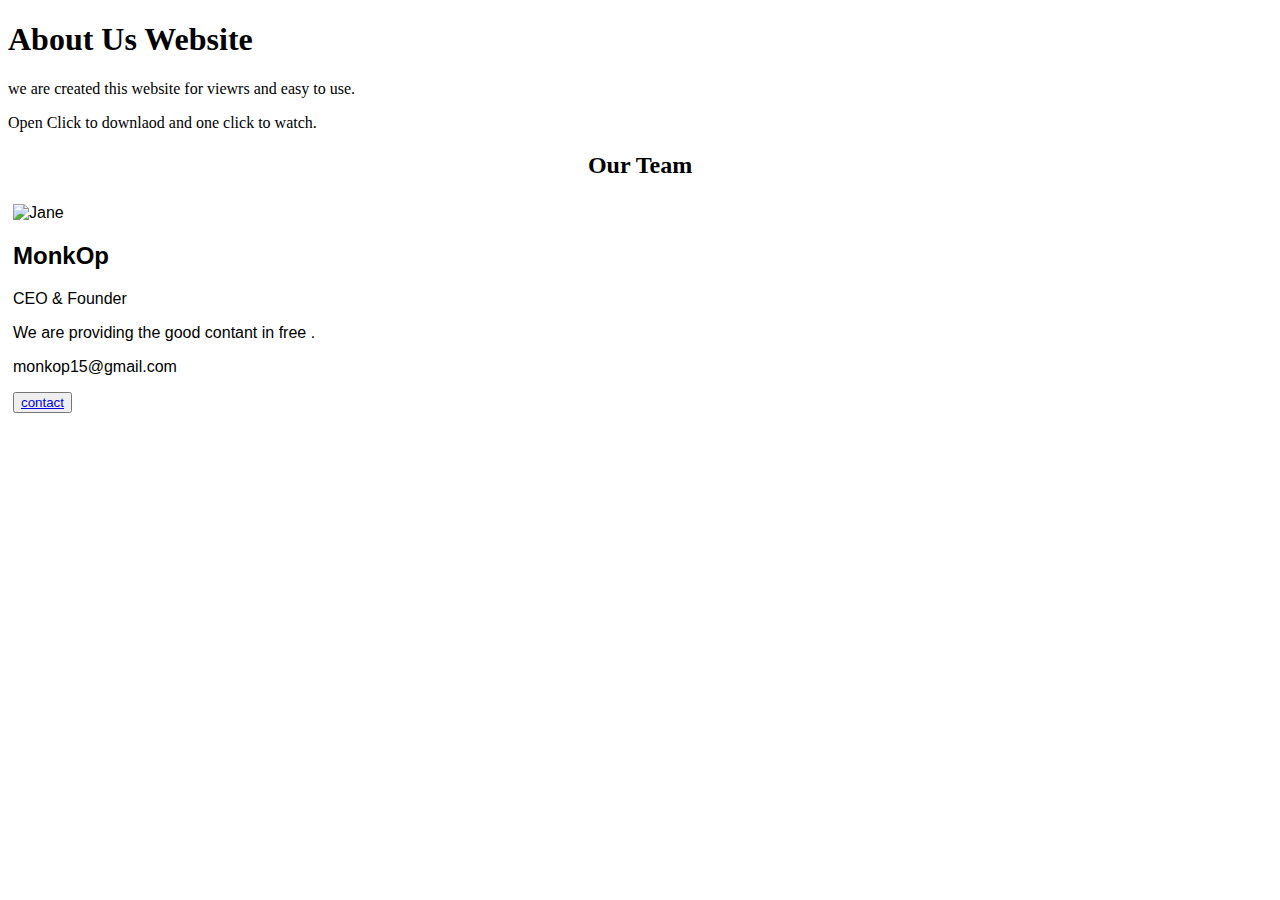
==== about.html @ cf5d2207 "Add files via upload" ====
<!DOCTYPE html>
<html lang="en">
<head>
    <meta charset="UTF-8">
    <meta http-equiv="X-UA-Compatible" content="IE=edge">
    <meta name="viewport" content="width=device-width, initial-scale=1.0">
    <title> Adout Us </title>
    <link rel="stylesheet" href="style.css">
    <!-- CSS only -->
    <link href="https://cdn.jsdelivr.net/npm/bootstrap@5.1.1/dist/css/bootstrap.min.css" rel="stylesheet"
      integrity="sha384-F3w7mX95PdgyTmZZMECAngseQB83DfGTowi0iMjiWaeVhAn4FJkqJByhZMI3AhiU" crossorigin="anonymous">
    <script src="https://cdn.jsdelivr.net/npm/bootstrap@5.1.1/dist/js/bootstrap.bundle.min.js"
      integrity="sha384-/bQdsTh/da6pkI1MST/rWKFNjaCP5gBSY4sEBT38Q/9RBh9AH40zEOg7Hlq2THRZ"
      crossorigin="anonymous"></script>
      <link rel="shortcut icon" type="image/x-icon" href="/img/fav.png" />
</head>
<body>
    <div class="about-section">
        <h1>About Us Website</h1>
        <p>we are created this website for viewrs and easy to use. </p>
        <p>Open Click to downlaod and one click to watch.</p>
      </div>
      
      <h2 style="text-align:center">Our Team</h2>
      <div class="row">
        <div class="column">
          <div class="card">
            <img src="/img/fav.png" alt="Jane" style="width:30%">
            <div class="container">
              <h2>MonkOp</h2>
              <p class="title">CEO & Founder</p>
              <p>We are providing the good contant in free .</p>
              <p>monkop15@gmail.com</p>
              <p><button class="button" > <a href="/contact.html">contact </a></button></p>
            </div>
          </div>
        </div>
      
        
        </div>
      
</body>
</html>
---- style.css ----
/*  Heading of head */

 .typewriter h1 {
    overflow: hidden;
  
    border-right: .15em solid orange;
    
    white-space: nowrap;
    
    margin: 0 auto;
   
    letter-spacing: .15em;
   
    animation:
        typing 4.5s steps(40, end),
        blink-caret .75s step-end infinite;
}


@keyframes typing {
    from {
        width: 0
    }

    to {
        width: 80%
    }
}


@keyframes blink-caret {

    from,
    to {
        border-color: transparent
    }

    50% {
        border-color: orange;
    }
}

/* last */
.row {
    display: flex;
}

.column {
    float: left;
    width: 33.33%;
    padding: 5px;
    flex: 33.33%;
    padding: 5px;
}

.row::after {
    content: "";
    clear: both;
    display: table;
}

@media screen and (max-width: 500px) {
    .column {
        width: 100%;
    }
}

/* Button */
.block {
display: block;
width: 100%;
border: none;
background-color: #04AA6D;
color: white;
padding: 14px 28px;
font-size: 16px;
cursor: pointer;
text-align: center;
}

.block:hover {
background-color: #ddd;
color: rgb(40, 201, 126);
}
 
/* ---------------------footer section--------------------- */
.footer{ 
    text-align: center;
    margin-top: 50px;
    background: linear-gradient(45deg,#2efd38, #e2efff);
    color: rgb(3, 3, 3);
}
.footer p a i{
    position: relative;
    font-size: 30px;
    width: 40px;
    height: 40px;
    justify-content: center;
    align-items: center;
    padding-top: 5px;
    padding-bottom: 10px;
    padding-left: 10px;
    padding-right: 10px;
    margin:12px 12px;
    border-radius: 2px;
    background: #fff;
    color: #000;
    border: 0.5px solid #fff;
}


.copyright{
    margin-bottom:-80px ;
    text-align: center;
    /* font-size: 30px; */
    padding-bottom: 20px;
}

.footer hr{
    margin-top:10px ;
    background: #ccc;
}
.row
{
    font-family: Arial, Helvetica, sans-serif;
}
.t
{
    text-align: center;
}
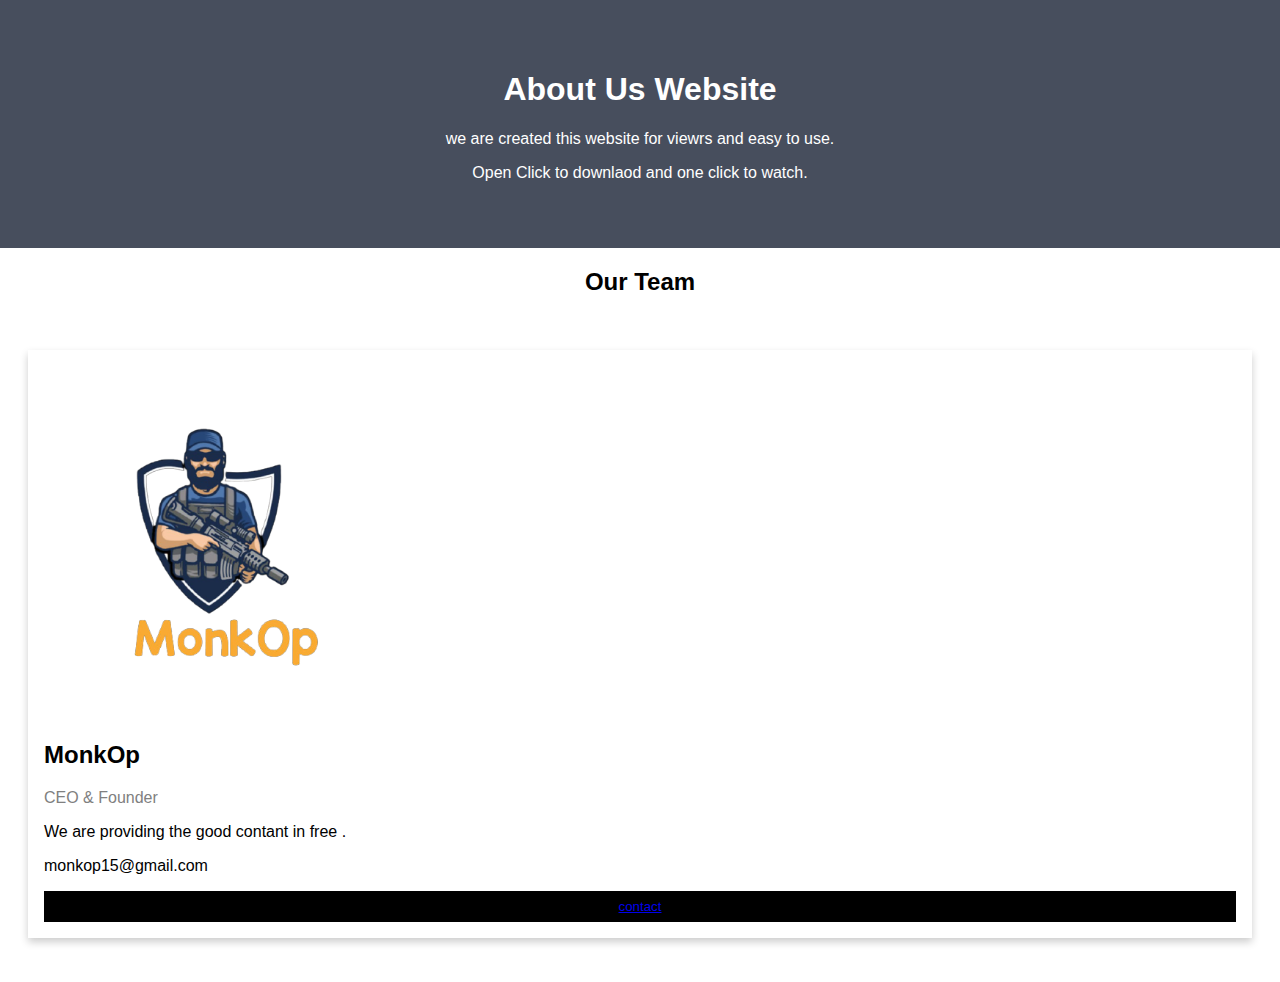
==== commit 13140007: "Update about.html" ====
--- a/about.html
+++ b/about.html
@@ -12,7 +12,7 @@
     <script src="https://cdn.jsdelivr.net/npm/bootstrap@5.1.1/dist/js/bootstrap.bundle.min.js"
       integrity="sha384-/bQdsTh/da6pkI1MST/rWKFNjaCP5gBSY4sEBT38Q/9RBh9AH40zEOg7Hlq2THRZ"
       crossorigin="anonymous"></script>
-      <link rel="shortcut icon" type="image/x-icon" href="/img/fav.png" />
+      <link rel="shortcut icon" type="image/x-icon" href="fav.png" />
 </head>
 <body>
     <div class="about-section">
@@ -25,7 +25,7 @@
       <div class="row">
         <div class="column">
           <div class="card">
-            <img src="/img/fav.png" alt="Jane" style="width:30%">
+            <img src="fav.png" alt="Jane" style="width:30%">
             <div class="container">
               <h2>MonkOp</h2>
               <p class="title">CEO & Founder</p>
@@ -40,4 +40,4 @@
         </div>
       
 </body>
-</html>+</html>
--- a/style.css
+++ b/style.css
@@ -80,51 +80,299 @@
 
 .block:hover {
 background-color: #ddd;
-color: rgb(40, 201, 126);
-}
- 
-/* ---------------------footer section--------------------- */
-.footer{ 
-    text-align: center;
-    margin-top: 50px;
-    background: linear-gradient(45deg,#2efd38, #e2efff);
-    color: rgb(3, 3, 3);
-}
-.footer p a i{
-    position: relative;
-    font-size: 30px;
-    width: 40px;
-    height: 40px;
-    justify-content: center;
-    align-items: center;
-    padding-top: 5px;
-    padding-bottom: 10px;
-    padding-left: 10px;
-    padding-right: 10px;
-    margin:12px 12px;
-    border-radius: 2px;
-    background: #fff;
-    color: #000;
-    border: 0.5px solid #fff;
-}
-
-
-.copyright{
-    margin-bottom:-80px ;
-    text-align: center;
-    /* font-size: 30px; */
-    padding-bottom: 20px;
-}
-
-.footer hr{
-    margin-top:10px ;
-    background: #ccc;
-}
-.row
-{
-    font-family: Arial, Helvetica, sans-serif;
+color: rgb(218, 255, 238);
 }
 .t
 {
     text-align: center;
 }
+ 
+/* ---------------------footer section--------------------- */
+body{
+    font-family: 'Raleway', sans-serif;
+  }
+  
+  .search-text {
+     padding-bottom: 60px;
+  }
+      
+  .search-text .input-search {
+      height: 45px;
+      width: 40%;
+      padding-left: 20px;
+      color: #333;
+  } 
+  
+  .search-text .btn-search {
+      background: #545454;
+      border: none;
+      color: #FFF;
+      height: 45px;
+      width: 80px;
+  }
+  
+  .search-text h4 {
+      color: #888582;
+      font-weight: 700;
+  }
+  
+  footer {
+      background-color: #222222;
+      padding: 60px 0px;
+  }
+  
+  footer ul{
+      list-style: none;
+      margin: 0 auto;
+      display: inline-block;
+      padding-top: 50px;
+  }
+  
+  footer ul li {
+      float: left;
+  }
+  
+  footer ul li a{
+      color: #b1aca1;
+      padding: 20px;
+  }
+  
+  footer ul li a:hover {
+      color: #04AA6D;
+      text-decoration: none;
+  }
+  
+  .footer-top {
+      padding-bottom: 50px;
+  }
+  
+  .footer-top .fa {
+      font-size: 8px;
+      color: #FFF;
+      padding-right: 10px;
+  }
+  
+  .footer-top a {
+      color: #FFF;
+      background: #333333; 
+      padding: 10px;
+  }
+  
+  .footer-top .col-lg-2:hover .fa, 
+  .footer-top .col-lg-2:hover a{
+      color: #04AA6D;
+      text-decoration: none;
+  }
+  
+  .copyright {
+      background-color: #f0f0f0;
+  }
+  
+  .copyright p {
+      font-size: 12px;
+      padding: 15px 0 10px 0;
+  }
+  
+  #top {
+      color: #fff;
+      background: #04AA6D;
+      cursor: pointer;
+      font-size: 18px;
+      line-height: 40px;
+      height: 40px;
+      width: 40px;
+      right: 30px;
+      position: fixed;
+      border-radius: 3px;
+      text-align: center;
+      bottom: 350px;
+  }
+  /*  Footer 2 */
+  
+  .footer-top2 a {
+      display: block;
+      color: #FFF;
+      background: #333333;
+       border-radius: 72px;
+      height: 100px;
+      width: 100px;
+      padding: 43px 0px;
+  }
+  
+  .footer-top2 {
+      padding-bottom: 50px;
+  }
+  
+  .footer-top2 .fa {
+      font-size: 18px;
+      color: #FFF;
+      padding-right: 10px;
+  }
+  
+  .footer-top a {
+      color: #FFF;
+      background: #333333; 
+      padding: 10px;
+  }
+  
+  .footer-top2 .col-lg-2:hover a {
+      color: #FFF;
+      text-decoration: none;
+      background: #7dabdb;
+      transition: all 2s ease-in-out;
+  }
+  /*  Footer 2 End */
+  
+  
+  /*  Footer 3 */
+  .footer-top3 .fa {
+      background: #333333;
+      color: #FFF;
+      width: 50px;
+      height: 50px;
+      line-height: 50px;
+      border-radius: 50%;
+      font-size: 14px;
+      margin-right: 5px;
+  } 
+  
+  .footer-top3 .fa:hover {
+      color: #FFF;
+      background: #7dabdb;
+      transition: all 2s ease-in-out;
+  } 
+  
+  .footer-top3 a {
+      color: #FFF;
+      text-decoration: none;
+  }
+  /*  Footer 3 End */
+
+/* About section */
+
+body {
+    font-family: Arial, Helvetica, sans-serif;
+    margin: 0;
+  }
+  
+  html {
+    box-sizing: border-box;
+  }
+  
+  *, *:before, *:after {
+    box-sizing: inherit;
+  }
+  
+  .column {
+    float: left;
+    width: 33.3%;
+    margin-bottom: 16px;
+    padding: 0 8px;
+  }
+  
+  .card {
+    box-shadow: 0 4px 8px 0 rgba(0, 0, 0, 0.2);
+    margin: 8px;
+  }
+  
+  .about-section {
+    padding: 50px;
+    text-align: center;
+    background-color: #474e5d;
+    color: white;
+  }
+  
+  .container {
+    padding: 0 16px;
+  }
+  
+  .container::after, .row::after {
+    content: "";
+    clear: both;
+    display: table;
+  }
+  
+  .title {
+    color: grey;
+  }
+  
+  .button {
+    border: none;
+    outline: 0;
+    display: inline-block;
+    padding: 8px;
+    color: white;
+    background-color: #000;
+    text-align: center;
+    cursor: pointer;
+    width: 100%;
+  }
+  
+  .button:hover {
+    background-color: #555;
+  }
+  
+  @media screen and (max-width: 650px) {
+    .column {
+      width: 100%;
+      display: block;
+    }
+  }
+
+/* Contact us */
+
+* {
+    box-sizing: border-box;
+  }
+  
+  /* Style inputs */
+  input[type=text], select, textarea {
+    width: 100%;
+    padding: 12px;
+    border: 1px solid #ccc;
+    margin-top: 6px;
+    margin-bottom: 16px;
+    resize: vertical;
+  }
+  
+  input[type=submit] {
+    background-color: #04AA6D;
+    color: white;
+    padding: 12px 20px;
+    border: none;
+    cursor: pointer;
+  }
+  
+  input[type=submit]:hover {
+    background-color: #45a049;
+  }
+  
+  /* Style the container/contact section */
+  .containerr {
+    border-radius: 5px;
+    background-color: #f2f2f2;
+    padding: 10px;
+  }
+  
+  /* Create two columns that float next to eachother */
+  .column {
+    float: left;
+    width: 50%;
+    margin-top: 6px;
+    padding: 20px;
+  }
+  
+  /* Clear floats after the columns */
+  .row:after {
+    content: "";
+    display: table;
+    clear: both;
+  }
+  
+  /* Responsive layout - when the screen is less than 600px wide, make the two columns stack on top of each other instead of next to each other */
+  @media screen and (max-width: 600px) {
+    .column, input[type=submit] {
+      width: 100%;
+      margin-top: 0;
+    }
+  }
